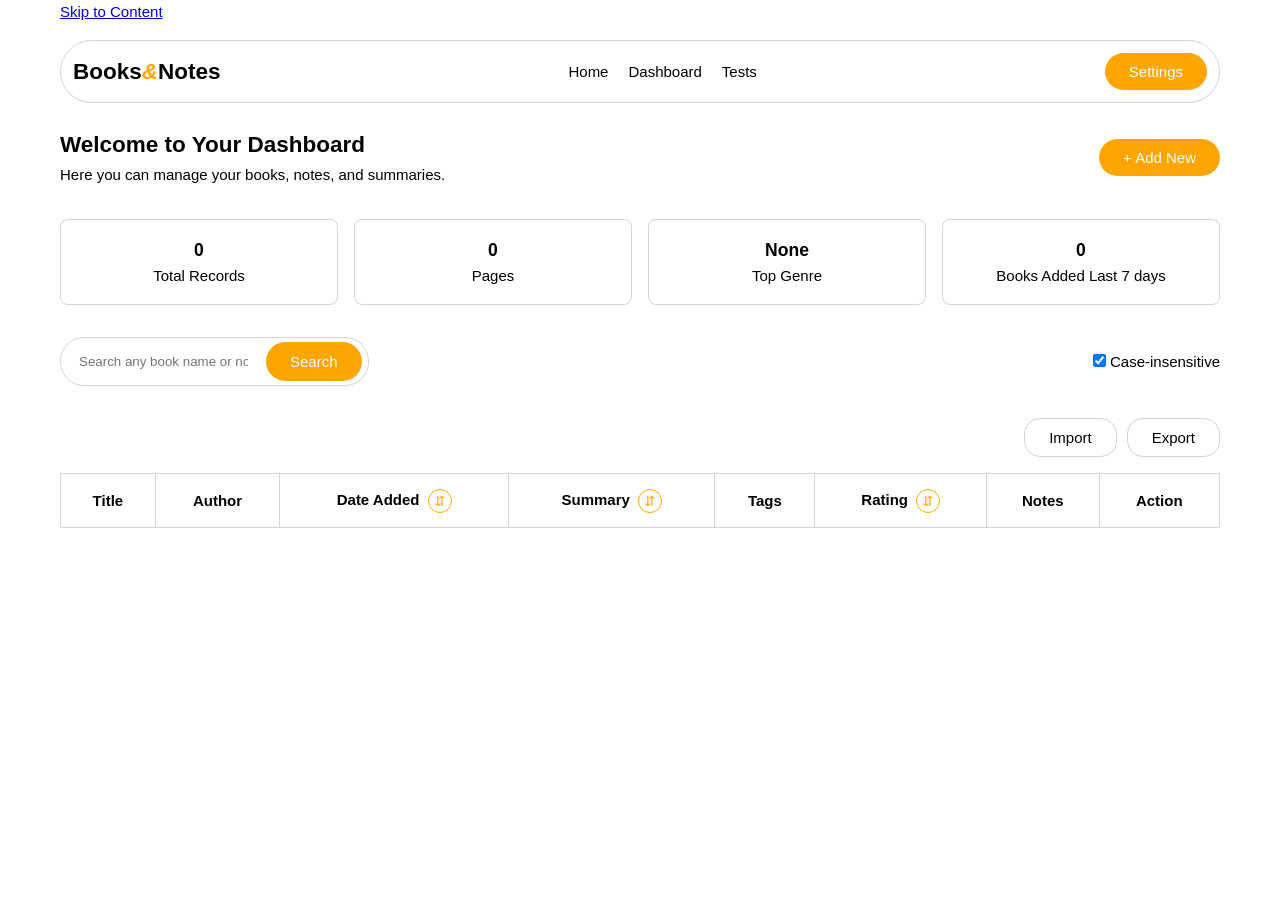
==== dashboard.html @ 88417ee2 "fix incorrect and missing links" ====
<!doctype html>
<html lang="en">
  <head>
    <meta charset="UTF-8" />
    <meta name="viewport" content="width=device-width, initial-scale=1.0" />
    <link rel="stylesheet" href="styles/main.css" />
    <script type="module" src="scripts/main.js" defer></script>
    <title>Dashboard | Books&Notes</title>
  </head>
  <body>
    <a href="#main" class="skip-link">Skip to Content</a>
    <header>
      <nav class="navbar">
        <h2>
          Books<span style="color: orange; font-style: italic">&</span>Notes
        </h2>
        <ul class="nav-links">
          <li><a href="home.html">Home</a></li>
          <li><a href="dashboard.html">Dashboard</a></li>
          <li><a href="tests.html">Tests</a></li>
        </ul>
        <button id="settingsPage"><a href="settings.html" style="color: white;">Settings</a></button>
      </nav>
    </header>
    <main class="dashboard">
      <section class="heading">
        <div>
          <h1>Welcome to Your Dashboard</h1>
          <p>Here you can manage your books, notes, and summaries.</p>
        </div>
        <div>
          <button id="addNewButton">+ Add New</button>
        </div>
      </section>
      <section class="number-cards">
        <div class="card">
          <h3 id="totalRecords">0</h3>
          <p>Total Records</p>
        </div>
        <div class="card">
          <h3 id="totalPages">0</h3>
          <p>Pages</p>
        </div>
        <div class="card">
          <h3 id="topGenre">None</h3>
          <p>Top Genre</p>
        </div>
        <div class="card">
          <h3 id="addedLast7Days">0</h3>
          <p>Books Added Last 7 days</p>
        </div>
      </section>
      <section class="search-elements">
        <div class="input-container">
          <input
            type="text"
            placeholder="Search any book name or note..."
            id="searchInput"
            aria-describedby="searchStatus"
          />
          <button id="searchButton">Search</button>
        </div>
        <div>
          <input type="checkbox" id="caseSnstvToggle" checked />
          <label for="caseSnstvToggle">Case-insensitive</label>
        </div>
      </section>
      <p id="searchStatus" role="status"></p>
      <section class="import-export">
        <button id="importButton">Import</button>
        <button id="exportButton">Export</button>
        <input
          type="file"
          id="importFile"
          accept=".json,application/json"
          hidden
        />
      </section>
      <section class="records-container">
        <table id="records-table">
          <thead>
            <tr>
              <th scope="col">Title</th>
              <th scope="col">Author</th>
              <th scope="col">
                Date Added
                <button class="sort-button" id="sortByDate" aria-label="Sort by date">&#8693;</button>
              </th>
              <th scope="col">
                Summary
                <button class="sort-button" id="sortBySummary" aria-label="Sort by summary">&#8693;</button>
              </th>
              <th scope="col">Tags</th>
              <th scope="col">
                Rating
                <button class="sort-button" id="sortByRating" aria-label="Sort by rating">&#8693;</button>
              </th>
              <th scope="col">Notes</th>
              <th scope="col">Action</th>
            </tr>
          </thead>
          <tbody></tbody>
        </table>
      </section>
    </main>
    <dialog id="form-container">
      <h2 id="dialogTitle">Add Record</h2>
      <form id="addRecordForm" novalidate>
        <label for="title">Title:</label>
        <input
          type="text"
          id="title"
          name="title"
          required
          placeholder="Enter title"
        /><br />

        <label for="author">Author:</label>
        <input
          type="text"
          id="author"
          name="author"
          required
          placeholder="Enter author"
        /><br />
        <label for="genre">Genre:</label>
        <input
          type="text"
          id="genre"
          name="genre"
          required
          placeholder="Enter genre"
        /><br />
        <label for="year">Year:</label>
        <input
          type="text"
          id="year"
          name="year"
          required
          placeholder="Enter year"
        /><br />
        <label for="status">Status:</label>
        <select id="status" name="status" required>
          <option value="">Select Status</option>
          <option value="read">Read</option>
          <option value="unread">Unread</option></select
        ><br />
        <label for="rating">Rating:</label>
        <input
          type="number"
          id="rating"
          name="rating"
          min="1"
          max="5"
          required
          placeholder="5"
        /><br />
        <label for="summary">Summary:</label>
        <textarea
          id="summary"
          name="summary"
          rows="4"
          cols="50"
          required
          placeholder="Enter summary"
        ></textarea
        ><br />
        <label for="tags">Tags:</label>
        <input
          type="text"
          id="tags"
          name="tags"
          placeholder="Comma-separated tags"
          required
        /><br />
        <label for="notes">Notes:</label>
        <textarea
          id="notes"
          name="notes"
          rows="4"
          cols="50"
          required
          placeholder="Enter notes"
        ></textarea
        ><br />
        <label for="type">Type:</label>
        <select id="type" name="type" required>
          <option value="">Select Type</option>
          <option value="book">Book</option>
          <option value="note">Note</option>
          <option value="summary">Summary</option></select
        ><br />
        <label for="pages">Pages</label>
        <input
          type="number"
          id="pages"
          name="pages"
          placeholder="Pages"
          required
        />
        <p id="formError" role="alert"></p>
        <div class="form-buttons">
          <button type="submit" class="success" id="submitButton">
            Add Record
          </button>
          <button type="button" id="cancelButton" class="danger">Cancel</button>
        </div>
      </form>
    </dialog>
  </body>
</html>
---- styles/main.css ----
* {
  margin: 0;
  padding: 0;
  box-sizing: border-box;
}

body {
  font-family: Arial, sans-serif;
  background-color: white;
  color: black;
  line-height: 1.6;
  max-width: 1200px;
  margin: 0 auto;
  padding: 0 20px;
  font-size: 15px;
}

.navbar {
  display: flex;
  justify-content: space-between;
  align-items: center;
  padding: 12px;
  margin-top: 16px;
  margin-bottom: 24px;
  border: 1px solid rgb(213, 212, 212);
  border-radius: 32px;
}

.nav-links {
  list-style: none;
  display: flex;
  gap: 20px;
}

.nav-links li a {
  text-decoration: none;
  color: black;
}

.navbar a {
  text-decoration: none;
  color: black;
}

.nav-links li a:hover {
  color: orange;
  transition: color 0.3s ease;
}

.hero,
.mission,
.vision {
  display: grid;
  grid-template-columns: 1fr 1fr;
  gap: 20px;
  margin-bottom: 24px;
  align-items: center;
}

.vision {
  margin-bottom: 0px;
}

.hero-content h1 {
  line-height: 1.2;
  margin-bottom: 12px;
}

.hero-content button {
  margin-top: 16px;
}

img {
  display: block;
  width: 100%;
  height: 100%;
  object-fit: cover;
  border-radius: 8px;
}

button {
  padding: 10px 24px;
  color: white;
  background-color: orange;
  border: none;
  border-radius: 24px;
  cursor: pointer;
  font-size: 15px;
}

.contact {
  margin-top: 24px;
  margin-bottom: 8px;
  font-size: 14px;
  gap: 8px;
}

.stats {
  display: flex;
  justify-content: space-around;
  padding: 20px;
  margin-bottom: 30px;
  text-align: center;
  border: 1px solid rgb(213, 212, 212);
  border-radius: 16px;
  font-size: 14px;
}

.stat h3 {
  margin-bottom: 0;
  font-size: 24px;
  color: orange;
}

.mission p,
.vision p {
  padding-top: 20px;
}

.vision-image {
  order: -1;
}

.testimonials {
  margin-bottom: 24px;
  max-width: 800px;
  margin-left: auto;
  margin-right: auto;
}

.testimonials h2 {
  margin-bottom: 8px;
  text-align: center;
}

.testimonial h4 {
  text-align: end;
  color: orange;
  font-style: italic;
  font-size: 14px;
  margin-bottom: 4px;
  font-weight: 600;
}

.cta {
  padding: 40px 24px;
  text-align: center;
  border: 1px solid rgb(213, 212, 212);
  border-radius: 16px;
}

.cta button {
  margin-top: 16px;
}

.footer {
  margin-top: 40px;
  padding: 20px 0;
  text-align: center;
  border-top: 1px solid rgb(213, 212, 212);
}

.footer-info {
  align-content: center;
}

.footer-logo h2,
.footer-logo p {
  margin-bottom: 8px;
}

.footer-links {
  list-style: none;
  display: flex;
  justify-content: center;
  gap: 20px;
  font-size: 14px;
}

.footer-links li a {
  text-decoration: none;
  color: black;
}

.footer-links li a:hover {
  color: orange;
  transition: color 0.3s ease;
}

.footer-copyright {
  margin-top: 16px;
  font-size: 14px;
  color: rgb(171, 170, 170);
}

/* styles for dashboard */

.heading {
  display: flex;
  justify-content: space-between;
  gap: 16px;
  align-items: center;
  margin-bottom: 32px;
}

.number-cards {
  display: flex;
  justify-content: space-between;
  gap: 16px;
  margin-bottom: 32px;
}

.card {
  flex: 1;
  padding: 16px;
  border: 1px solid rgb(213, 212, 212);
  border-radius: 8px;
  text-align: center;
}

.search-elements {
  display: flex;
  justify-content: space-between;
  gap: 16px;
  align-items: center;
  margin-bottom: 32px;
}

.input-container {
  border: 1px solid rgb(213, 212, 212);
  border-radius: 24px;
  padding: 4px 6px;
  overflow: hidden;
  display: flex;
}

.input-container input {
  border: none;
  padding: 12px;
  margin-right: 6px;
  width: 100%;
}

.records-container {
  margin-bottom: 32px;
}

table {
  width: 100%;
  border-collapse: collapse;
  border: 1px solid rgb(213, 212, 212);
  border-radius: 8px;
}

th,
td {
  border-bottom: 1px solid rgb(213, 212, 212);
  border-right: 1px solid rgb(213, 212, 212);
  border-left: 1px solid rgb(213, 212, 212);
  padding: 14px;
  word-wrap: break-word;
}

th:nth-last-child,
td:nth-last-child {
  border-right: none;
}

dialog {
  border: 1px solid rgb(213, 212, 212);
  border-radius: 8px;
  padding: 20px;
  margin: auto;
}

dialog h2 {
  margin-bottom: 20px;
  text-align: center;
}

dialog input,
dialog select,
dialog textarea {
  width: 100%;
  padding: 8px;
  margin-bottom: 12px;
  border: 1px solid rgb(213, 212, 212);
  border-radius: 8px;
}

dialog .form-buttons {
  display: flex;
  justify-content: space-between;
  gap: 10px;
  margin-top: 16px;
}

dialog .form-buttons .danger {
  background-color: white;
  color: black;
  border: 1px solid rgb(213, 212, 212);
  border-radius: 16px;
}

.import-export {
  display: flex;
  justify-content: flex-end;
  gap: 10px;
  margin-bottom: 16px;
}

.import-export button {
  background-color: white;
  color: black;
  border: 1px solid rgb(213, 212, 212);
  border-radius: 16px;
}

.sort-button,
.editButton,
.deleteButton {
  display: inline-flex;
  align-items: center;
  justify-content: center;
  width: 24px;
  height: 24px;
  padding: 0;
  margin-left: 4px;
  background: white;
  border: 1px solid orange;
  border-radius: 50%;
  color: orange;
  font-size: 14px;
  line-height: 1;
  cursor: pointer;
  vertical-align: middle;
}

.action-buttons {
  display: flex;
  justify-content: space-between;
}

.editButton,
.deleteButton {
  font-size: 15px;
  width: 32px;
  height: 32px;
  background: orange;
  color: white;
}

.sort-button:hover {
  background: orange;
  color: white;
}

mark {
  background-color: rgb(247, 247, 109);
  color: darkgoldenrod;
  height:fit-content;
}

.toggle-navbar {
  display: none;
}

.pages-cap {
  margin-bottom: 16px;
}

.settings h2 {
  margin-bottom: 8px;
}

.settings input, #timeUnits {
  border: none;
  padding: 8px;
  border: 1px solid rgb(213, 212, 212);
}

.capInputContainer {
  display: flex;
  gap: 16px;
  justify-content: center;
  width:fit-content;
  margin-top: 12px;
}

#capStatus, #convertResult, #settingsStatus, #formError {
  color: red;
  font-weight: 500;
  font-size: 14px;
  margin-top: 8px;
}

.thresholds div {
  margin-top: 12px;
}

@media (max-width: 480px) {
  .mission,
  .vision {
    display: grid;
    grid-template-columns: 1fr;
    gap: 8px;
  }

  .vision-image {
    order: 0;
  }

  .stats,
  .heading {
    flex-direction: column;
  }

  .heading {
    align-items: flex-start;
  }

  .footer-links {
    flex-wrap: wrap;
  }
}

@media (max-width: 768px) {
  .toggle-navbar {
    display: block;
    padding: 6px 12px;
  }
  .nav-links,
  .navbar > button:not(.toggle-navbar) {
    display: none;
  }

  .navbar.open .nav-links {
    width: 100%;
    display: flex;
    flex-direction: column;
    margin-top: 8px;
    padding: 5px;
  }

  .navbar.open > button:not(.toggle-navbar) {
    display: block;
    margin-top: 12px;
  }

  .hero-image {
    display: none;
  }
  .hero {
    display: flex;
  }

  .hero-content {
    min-width: 0;
  }

  .hero-content h1,
  .contact a {
    overflow-wrap: anywhere;
  }

  .number-cards {
    flex-wrap: wrap;
  }

  .search-elements {
    flex-direction: column;
    align-items: stretch;
  }

  .dialog {
    width: 90%;
  }

  .records-container {
    overflow-x: visible;
  }

  table,
  thead,
  tbody,
  tr,
  th,
  td {
    display: block;
  }

  table {
    min-width: 0;
    border: none;
  }

  thead {
    display: none;
  }

  tr {
    margin-bottom: 16px;
    border: 1px solid rgb(213, 212, 212);
    border-radius: 8px;
    padding: 8px;
  }

  td {
    display: flex;
    justify-content: space-between;
    gap: 8px;
    border: none;
    padding: 5px;
    text-align: left;
  }

  .action-buttons {
    display: flex;
    justify-content: end;
  }

  .vision {
    margin-bottom: 24px;
  }
}
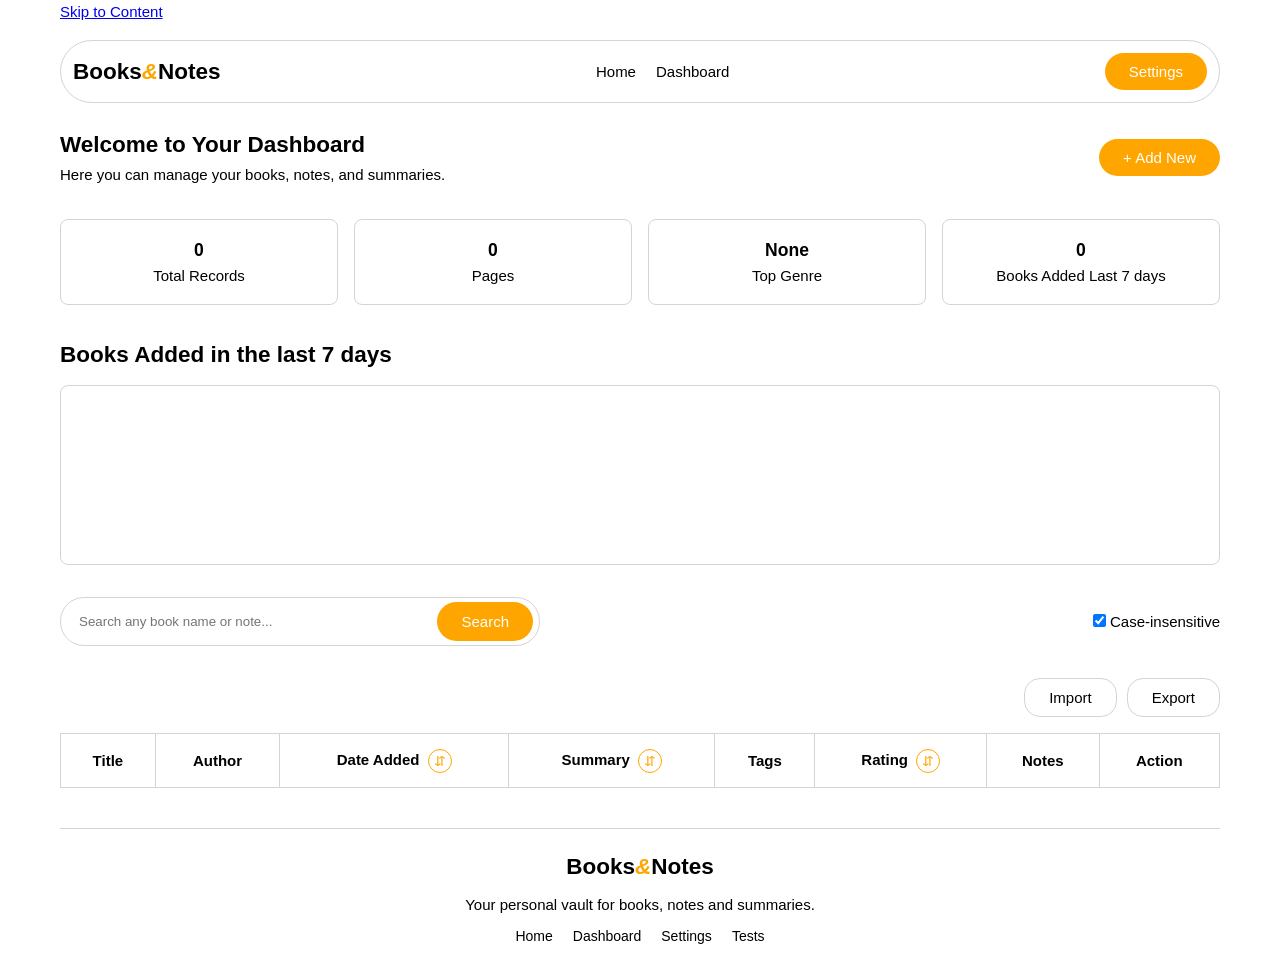
==== commit 0347a265: "add chart representing books added last 7 days" ====
--- a/dashboard.html
+++ b/dashboard.html
@@ -17,7 +17,6 @@
         <ul class="nav-links">
           <li><a href="home.html">Home</a></li>
           <li><a href="dashboard.html">Dashboard</a></li>
-          <li><a href="tests.html">Tests</a></li>
         </ul>
         <button id="settingsPage"><a href="settings.html" style="color: white;">Settings</a></button>
       </nav>
@@ -49,6 +48,10 @@
           <h3 id="addedLast7Days">0</h3>
           <p>Books Added Last 7 days</p>
         </div>
+      </section>
+      <section class="chart">
+        <h2>Books Added in the last 7 days</h2>
+        <div id="bookChart" class="book-chart" role="img" aria-label="Books added the last 7 days"></div>
       </section>
       <section class="search-elements">
         <div class="input-container">
@@ -102,6 +105,20 @@
           <tbody></tbody>
         </table>
       </section>
+      <footer class="footer">
+        <div class="footer-info">
+          <div class="footer-logo">
+            <h2>Books<span style="color: orange; font-style: italic;">&</span>Notes</h2>
+            <p>Your personal vault for books, notes and summaries.</p>
+          </div>
+        </div>
+        <ul class="footer-links">
+          <li><a href="home.html">Home</a></li>
+          <li><a href="dashboard.html">Dashboard</a></li>
+          <li><a href="settings.html">Settings</a></li>
+          <li><a href="tests.html">Tests</a></li>
+        </ul>
+      </footer>
     </main>
     <dialog id="form-container">
       <h2 id="dialogTitle">Add Record</h2>
--- a/styles/main.css
+++ b/styles/main.css
@@ -232,6 +232,8 @@
   padding: 4px 6px;
   overflow: hidden;
   display: flex;
+  flex: 1;
+  max-width: 480px;
 }
 
 .input-container input {
@@ -358,7 +360,7 @@
 mark {
   background-color: rgb(247, 247, 109);
   color: darkgoldenrod;
-  height:fit-content;
+  height: fit-content;
 }
 
 .toggle-navbar {
@@ -373,7 +375,8 @@
   margin-bottom: 8px;
 }
 
-.settings input, #timeUnits {
+.settings input,
+#timeUnits {
   border: none;
   padding: 8px;
   border: 1px solid rgb(213, 212, 212);
@@ -383,11 +386,14 @@
   display: flex;
   gap: 16px;
   justify-content: center;
-  width:fit-content;
+  width: fit-content;
   margin-top: 12px;
 }
 
-#capStatus, #convertResult, #settingsStatus, #formError {
+#capStatus,
+#convertResult,
+#settingsStatus,
+#formError {
   color: red;
   font-weight: 500;
   font-size: 14px;
@@ -396,6 +402,37 @@
 
 .thresholds div {
   margin-top: 12px;
+}
+
+.chart h2 {
+  margin-bottom: 12px;
+}
+
+.book-chart {
+  display: flex;
+  align-items: flex-end;
+  gap: 8px;
+  height: 180px;
+  padding: 16px;
+  border: 1px solid rgb(213, 212, 212);
+  border-radius: 8px;
+  margin-bottom: 32px;
+}
+
+.bar-col {
+  flex: 1;
+  display: flex;
+  flex-direction: column;
+  justify-content: flex-end;
+  height: 100%;
+  font-size: 13px;
+  text-align: center;
+}
+.bar {
+  background: orange;
+  min-height: 2px;
+  border-radius: 4px 4px 0 0;
+  transition: height 0.4s ease;
 }
 
 @media (max-width: 480px) {
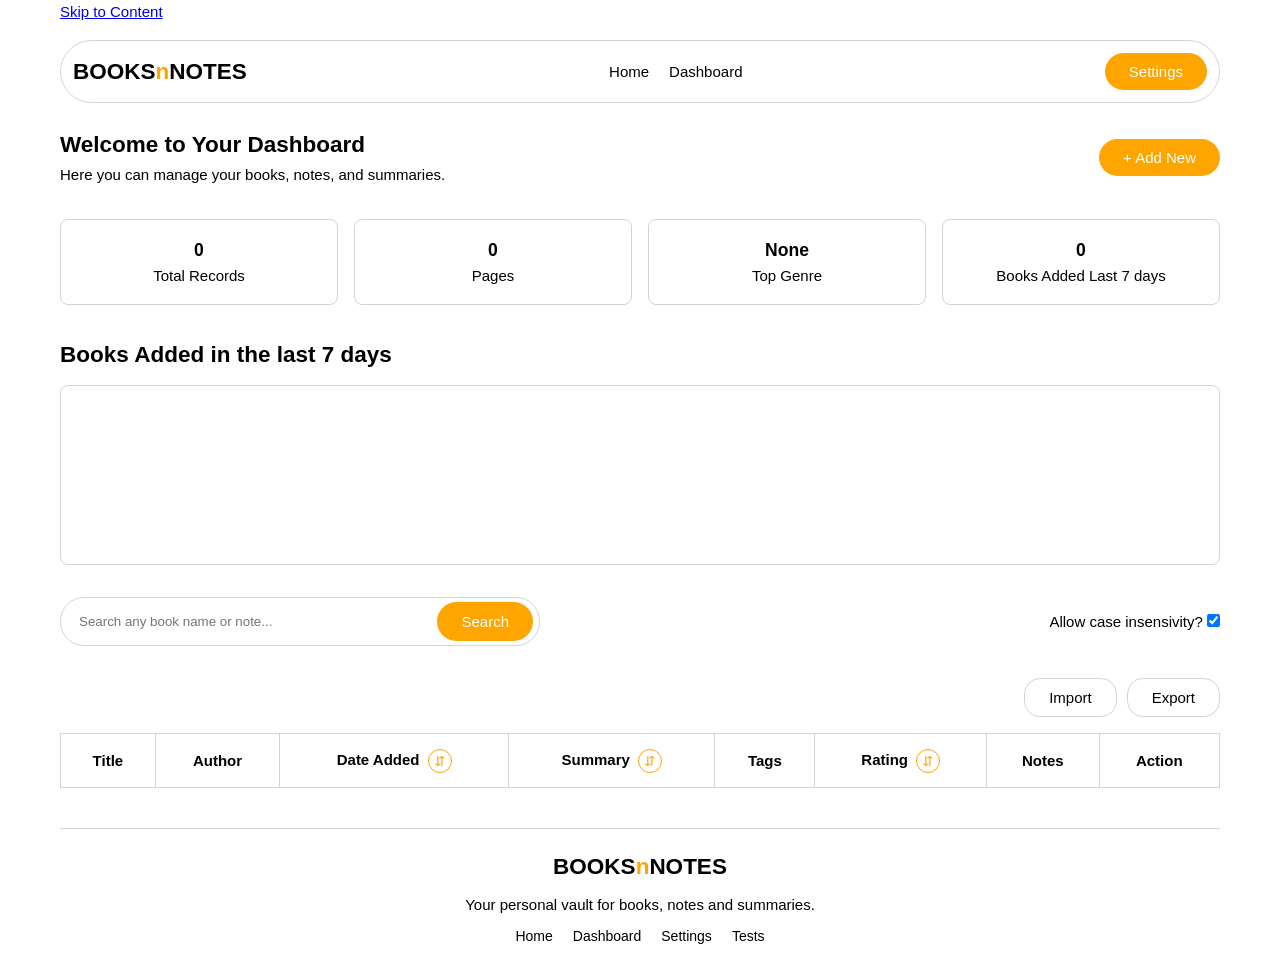
==== commit efffbff6: "add README file and final ui fixes" ====
--- a/dashboard.html
+++ b/dashboard.html
@@ -5,20 +5,21 @@
     <meta name="viewport" content="width=device-width, initial-scale=1.0" />
     <link rel="stylesheet" href="styles/main.css" />
     <script type="module" src="scripts/main.js" defer></script>
-    <title>Dashboard | Books&Notes</title>
+    <title>Dashboard | BooksnNotes</title>
   </head>
   <body>
     <a href="#main" class="skip-link">Skip to Content</a>
     <header>
       <nav class="navbar">
         <h2>
-          Books<span style="color: orange; font-style: italic">&</span>Notes
+          BOOKS<span style="color: orange;">n</span>NOTES
         </h2>
         <ul class="nav-links">
           <li><a href="home.html">Home</a></li>
           <li><a href="dashboard.html">Dashboard</a></li>
         </ul>
         <button id="settingsPage"><a href="settings.html" style="color: white;">Settings</a></button>
+        <button class="toggle-navbar" aria-label="Toggle Menu" id="toggleNavbar">&#9776;</button>
       </nav>
     </header>
     <main class="dashboard">
@@ -64,8 +65,8 @@
           <button id="searchButton">Search</button>
         </div>
         <div>
+          <label for="caseSnstvToggle">Allow case insensivity?</label>
           <input type="checkbox" id="caseSnstvToggle" checked />
-          <label for="caseSnstvToggle">Case-insensitive</label>
         </div>
       </section>
       <p id="searchStatus" role="status"></p>
@@ -108,7 +109,7 @@
       <footer class="footer">
         <div class="footer-info">
           <div class="footer-logo">
-            <h2>Books<span style="color: orange; font-style: italic;">&</span>Notes</h2>
+            <h2>BOOKS<span style="color: orange;">n</span>NOTES</h2>
             <p>Your personal vault for books, notes and summaries.</p>
           </div>
         </div>
--- a/styles/main.css
+++ b/styles/main.css
@@ -2,6 +2,10 @@
   margin: 0;
   padding: 0;
   box-sizing: border-box;
+}
+
+:focus-visible {
+  outline: 2px solid darkred;
 }
 
 body {
@@ -462,9 +466,16 @@
 }
 
 @media (max-width: 768px) {
+  .navbar {
+    flex-wrap: wrap;
+    border-radius: 16px;
+    padding: 12px 16px;
+  }
   .toggle-navbar {
     display: block;
     padding: 6px 12px;
+    line-height: 1;
+    border-radius: 8px;
   }
   .nav-links,
   .navbar > button:not(.toggle-navbar) {
@@ -551,9 +562,15 @@
     text-align: left;
   }
 
+  td[data-label]::before {
+    content: attr(data-label);
+    font-weight: bold;
+    flex-shrink: 0;
+    margin-right: 12px;
+  }
+
   .action-buttons {
     display: flex;
-    justify-content: end;
   }
 
   .vision {
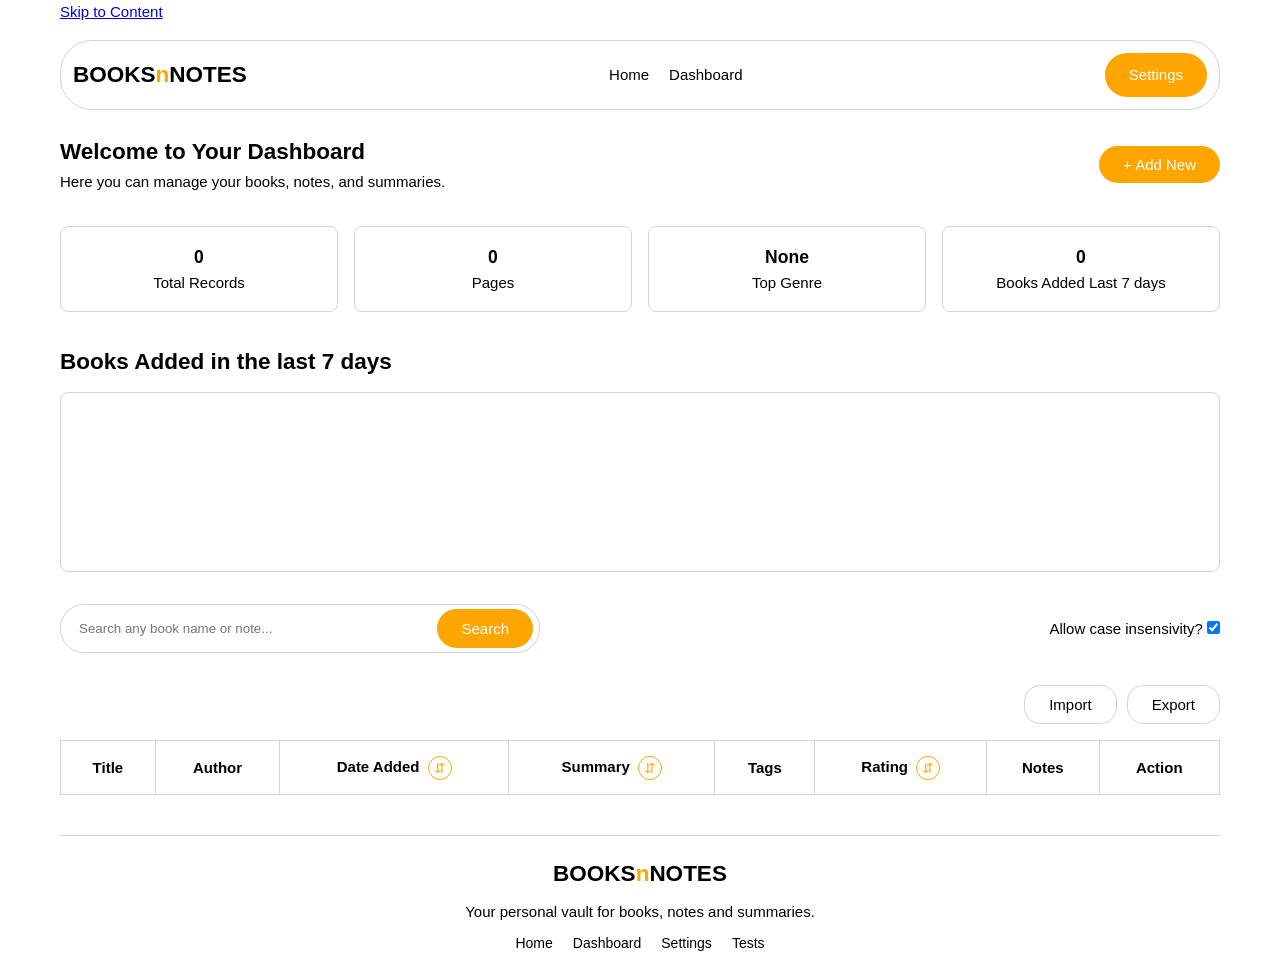
==== commit d1f92047: "update settings link to be a styled button" ====
--- a/dashboard.html
+++ b/dashboard.html
@@ -18,7 +18,7 @@
           <li><a href="home.html">Home</a></li>
           <li><a href="dashboard.html">Dashboard</a></li>
         </ul>
-        <button id="settingsPage"><a href="settings.html" style="color: white;">Settings</a></button>
+        <a href="settings.html" style="color: white;" id="settingsPage" class="button-link">Settings</a>
         <button class="toggle-navbar" aria-label="Toggle Menu" id="toggleNavbar">&#9776;</button>
       </nav>
     </header>
--- a/styles/main.css
+++ b/styles/main.css
@@ -82,7 +82,7 @@
   border-radius: 8px;
 }
 
-button {
+button, .button-link {
   padding: 10px 24px;
   color: white;
   background-color: orange;
